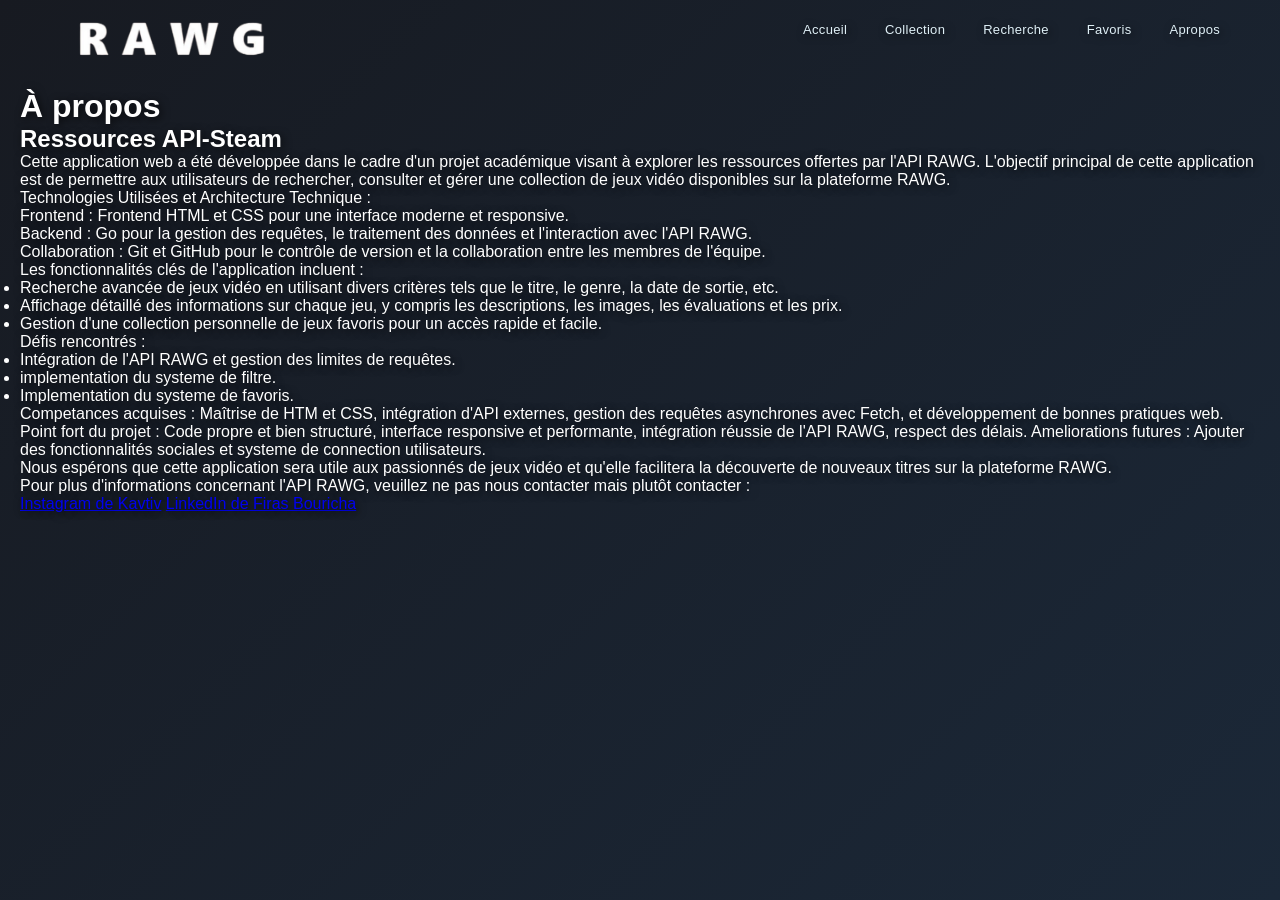
==== template/aPropos.html @ bc89b955 "derniere modif de recherche" ====
<!DOCTYPE html>
<html lang="fr">
    <head>
    <meta charset="UTF-8">
    <meta http-equiv="X-UA-Compatible" content="IE=edge">
    <meta name="viewport" content="width=device-width, initial-scale=1.0">
    <link rel="stylesheet" href="../static/styleaPropos.css">
    <title>Ressources API-Steam</title>
    </head>
<body>
        <nav class="navbar">
            <div class="left">
                <img class="logo" src="../icons/RAWG_logo-removebg-preview.png" alt="RAWG Logo">
            </div>
            <div class="navlinks">
                <a href="/">Accueil</a>
                <a href="/collection">Collection</a>
                <a href="/recherche">Recherche</a>
                <a href="/favoris">Favoris</a>
                <a href="/aPropos">Apropos</a>
            </div>
        </nav>
        <div class="text">
            <h1>À propos</h1>
        </div>
        <div class="content">
            <h2>Ressources API-Steam</h2>
            <p>Cette application web a été développée dans le cadre d'un projet académique visant à explorer les ressources offertes par l'API RAWG. L'objectif principal de cette application est de permettre aux utilisateurs de rechercher, consulter et gérer une collection de jeux vidéo disponibles sur la plateforme RAWG.</p>
            <p>Technologies Utilisées et Architecture Technique :
        </div>
                <div class="frontend">
                Frontend :
                    Frontend 
                        HTML et CSS pour une interface moderne et responsive.
                </div>
                <div class="backend">
                Backend :
                    Go pour la gestion des requêtes, le traitement des données et l'interaction avec l'API RAWG.
                </div>
                <div class="Collaboration">
                Collaboration :
                    Git et GitHub pour le contrôle de version et la collaboration entre les membres de l'équipe.
                </div>
            </p>
            <div class="fonctionnalites">
            <p>Les fonctionnalités clés de l'application incluent :</p>
            <ul>
                <li>Recherche avancée de jeux vidéo en utilisant divers critères tels que le titre, le genre, la date de sortie, etc.</li>
                <li>Affichage détaillé des informations sur chaque jeu, y compris les descriptions, les images, les évaluations et les prix.</li>
                <li>Gestion d'une collection personnelle de jeux favoris pour un accès rapide et facile.</li>
            </ul>
            <div class="difficultes">
            <p>Défis rencontrés :
                <ul>
                    <li>Intégration de l'API RAWG et gestion des limites de requêtes.</li>
                    <li>implementation du systeme de filtre.</li>
                    <li>Implementation du systeme de favoris.</li>
                </ul>
            </p>
            </div>
            <div class="bilan">
                Competances acquises :
                    Maîtrise de HTM et CSS, intégration d'API externes, gestion des requêtes asynchrones avec Fetch, et développement de bonnes pratiques web.
                Point fort du projet :
                    Code propre et bien structuré, interface responsive et performante, intégration réussie de l'API RAWG, respect des délais.
                Ameliorations futures :
                    Ajouter des fonctionnalités sociales et systeme de connection utilisateurs.
            </div>
        <div class="contact">
            <p>Nous espérons que cette application sera utile aux passionnés de jeux vidéo et qu'elle facilitera la découverte de nouveaux titres sur la plateforme RAWG.</p>
            <p>Pour plus d'informations concernant l'API RAWG, veuillez ne pas nous contacter mais plutôt contacter : </p>
                <a href="https://www.instagram.com/kavtiv">Instagram de Kavtiv</a>
                <a href="https://www.linkedin.com/in/firas-bouricha/">LinkedIn de Firas Bouricha</a>
        </div>
</body>
</html>
---- static/styleaPropos.css ----
/* toute la page a reutilisé a chaque fois */
* {
  margin: 0;
  padding: 0;
  box-sizing: border-box;
  font-family: "Helvetica Neue", Arial, sans-serif;
}

body {
  color: white;
  font-family: Arial, sans-serif;
  text-shadow: 2px 2px 8px rgba(0, 0, 0, 0.7);
  padding: 20px 20px 40px 20px;
  padding-top: 88px;
  background: linear-gradient(135deg, #171A21 0%, #1B2838 100%);
  min-height: 100vh;
}

main {
    position: relative;
    min-height: 400px;
}

.navbar {
  position: fixed;
  top: 0;
  left: 0;
  width: 100%;
  display: flex;
  justify-content: space-between;
  align-items: center;
  padding: 18px 50px;
  font-size: 13px;
  letter-spacing: 0.3px;
  height: 60px;
  background-color: transparent;
  border-bottom: 1px solid transparent;
  transition: background-color 0.4s ease, box-shadow 0.4s ease, border-color 0.4s ease;
  z-index: 10;
}

.navbar:hover {
  background-color: #2A475E;
  border-color: #66C0F4;
  box-shadow: 0 2px 10px rgba(0,0,0,0.08);
}

.navbar:hover {
  background-color: #2A475E;
  border-color: #66C0F4;
  box-shadow: 0 2px 10px rgba(0,0,0,0.08);
}

.navlinks {
  display: flex;
  gap: 18px;
  align-items: center;
}
.navlinks a {
  color: #dfeff6;
  text-decoration: none;
  padding: 8px 10px;
  border-radius: 4px;
  transition: background 0.2s;
}

.left, .right {
  display: flex;
  align-items: center;
  gap: 22px;
}

.logo {
  width: 200px;
  position: relative;
  left: 20px;
  top: 0px;
  font-weight: 600;
  letter-spacing: 4px;
  font-size: 22px;
  cursor: pointer;
  transition: transform 0.3s;
}

.logo:hover {
  transform: scale(1.05);
}
/* fin de la page */
/*frondend*/
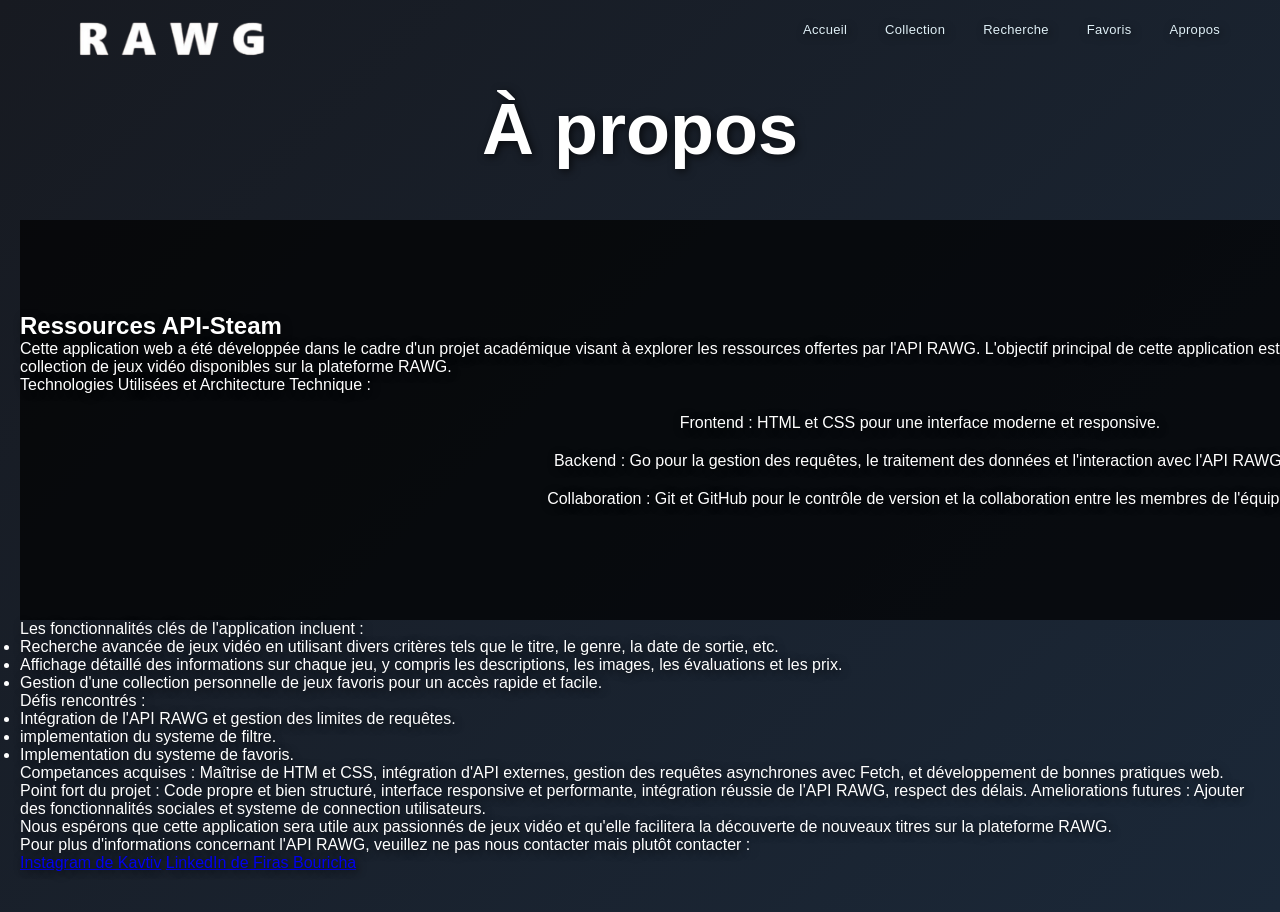
==== commit da855307: "derniere modif de recherche" ====
--- a/template/aPropos.html
+++ b/template/aPropos.html
@@ -20,28 +20,29 @@
                 <a href="/aPropos">Apropos</a>
             </div>
         </nav>
-        <div class="text">
-            <h1>À propos</h1>
-        </div>
-        <div class="content">
-            <h2>Ressources API-Steam</h2>
-            <p>Cette application web a été développée dans le cadre d'un projet académique visant à explorer les ressources offertes par l'API RAWG. L'objectif principal de cette application est de permettre aux utilisateurs de rechercher, consulter et gérer une collection de jeux vidéo disponibles sur la plateforme RAWG.</p>
-            <p>Technologies Utilisées et Architecture Technique :
-        </div>
+            <div class="text">
+                <h1>À propos</h1>
+            </div>
+        <div class="carre">
+            <div class="content">
+                <h2>Ressources API-Steam</h2>
+             <p>Cette application web a été développée dans le cadre d'un projet académique visant à explorer les ressources offertes par l'API RAWG. L'objectif principal de cette application est de permettre aux utilisateurs de rechercher, consulter et gérer une collection de jeux vidéo disponibles sur la plateforme RAWG.</p>
+                <p>Technologies Utilisées et Architecture Technique :
+            </div>
                 <div class="frontend">
-                Frontend :
-                    Frontend 
+                    Frontend : 
                         HTML et CSS pour une interface moderne et responsive.
                 </div>
                 <div class="backend">
-                Backend :
-                    Go pour la gestion des requêtes, le traitement des données et l'interaction avec l'API RAWG.
+                    Backend :
+                        Go pour la gestion des requêtes, le traitement des données et l'interaction avec l'API RAWG.
                 </div>
                 <div class="Collaboration">
-                Collaboration :
-                    Git et GitHub pour le contrôle de version et la collaboration entre les membres de l'équipe.
+                    Collaboration :
+                        Git et GitHub pour le contrôle de version et la collaboration entre les membres de l'équipe.
                 </div>
-            </p>
+                </p>
+        </div>
             <div class="fonctionnalites">
             <p>Les fonctionnalités clés de l'application incluent :</p>
             <ul>
--- a/static/styleaPropos.css
+++ b/static/styleaPropos.css
@@ -86,4 +86,21 @@
   transform: scale(1.05);
 }
 /* fin de la page */
+/*aProposTexte*/
+.text {
+    text-align: center;
+    margin-bottom: 50px;
+    font-size: 36px;
+}
 /*frondend*/
+.carre {
+    width: 1800px;
+    height: 400px;
+    background-color: rgba(0, 0, 0, 0.7);
+    display: flex;
+    justify-content: center;
+    align-items: center;
+    margin: 0 auto;
+    flex-direction: column;  /* Empile les éléments verticalement */
+    gap: 20px;  /* Espacement entre les éléments */
+}
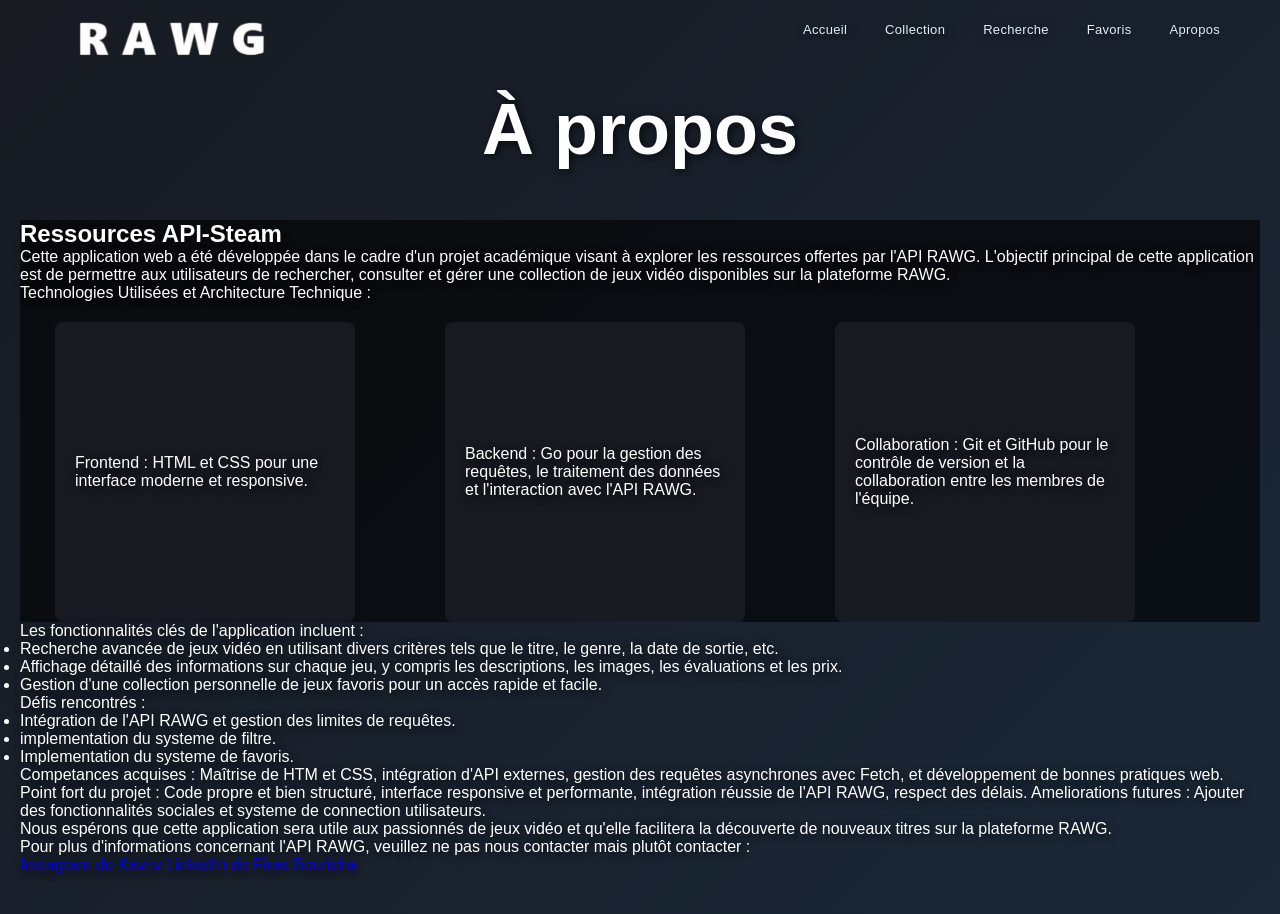
==== commit 07ced75e: "debut ia" ====
--- a/template/aPropos.html
+++ b/template/aPropos.html
@@ -23,23 +23,29 @@
             <div class="text">
                 <h1>À propos</h1>
             </div>
-        <div class="carre">
+        <div class="groscarre">
             <div class="content">
                 <h2>Ressources API-Steam</h2>
              <p>Cette application web a été développée dans le cadre d'un projet académique visant à explorer les ressources offertes par l'API RAWG. L'objectif principal de cette application est de permettre aux utilisateurs de rechercher, consulter et gérer une collection de jeux vidéo disponibles sur la plateforme RAWG.</p>
                 <p>Technologies Utilisées et Architecture Technique :
             </div>
-                <div class="frontend">
+                <div class="carre1">
+                    <div class="frontend">
                     Frontend : 
                         HTML et CSS pour une interface moderne et responsive.
+                    </div>
                 </div>
-                <div class="backend">
+                <div class="carre2">
+                    <div class="backend">
                     Backend :
                         Go pour la gestion des requêtes, le traitement des données et l'interaction avec l'API RAWG.
+                    </div>
                 </div>
-                <div class="Collaboration">
+                <div class="carre3">
+                    <div class="Collaboration">
                     Collaboration :
                         Git et GitHub pour le contrôle de version et la collaboration entre les membres de l'équipe.
+                    </div>
                 </div>
                 </p>
         </div>
--- a/static/styleaPropos.css
+++ b/static/styleaPropos.css
@@ -1,106 +1,152 @@
-/* toute la page a reutilisé a chaque fois */
+/* Réinitialisation globale des styles */
 * {
-  margin: 0;
-  padding: 0;
-  box-sizing: border-box;
-  font-family: "Helvetica Neue", Arial, sans-serif;
+  margin: 0; /* Pas de marge externe */
+  padding: 0; /* Pas de marge interne */
+  box-sizing: border-box; /* Inclut padding dans largeur totale */
+  font-family: "Helvetica Neue", Arial, sans-serif; /* Police de caractères */
 }
 
+/* Style général du body avec dégradé de fond */
 body {
-  color: white;
-  font-family: Arial, sans-serif;
-  text-shadow: 2px 2px 8px rgba(0, 0, 0, 0.7);
-  padding: 20px 20px 40px 20px;
-  padding-top: 88px;
-  background: linear-gradient(135deg, #171A21 0%, #1B2838 100%);
-  min-height: 100vh;
+  color: white; /* Texte blanc */
+  font-family: Arial, sans-serif; /* Police de caractères */
+  text-shadow: 2px 2px 8px rgba(0, 0, 0, 0.7); /* Ombre portée du texte */
+  padding: 20px 20px 40px 20px; /* Espace intérieur haut droite bas gauche */
+  padding-top: 88px; /* Espace supplémentaire en haut */
+  background: linear-gradient(135deg, #171A21 0%, #1B2838 100%); /* Dégradé de fond */
+  min-height: 100vh; /* Hauteur minimale plein écran */
 }
 
+/* Contenu principal avec hauteur minimale */
 main {
-    position: relative;
-    min-height: 400px;
+    position: relative; /* Positionnement relatif pour enfants absolus */
+    min-height: 400px; /* Hauteur minimale */
 }
 
+/* Barre de navigation fixée en haut */
 .navbar {
-  position: fixed;
-  top: 0;
-  left: 0;
-  width: 100%;
-  display: flex;
-  justify-content: space-between;
-  align-items: center;
-  padding: 18px 50px;
-  font-size: 13px;
-  letter-spacing: 0.3px;
-  height: 60px;
-  background-color: transparent;
-  border-bottom: 1px solid transparent;
-  transition: background-color 0.4s ease, box-shadow 0.4s ease, border-color 0.4s ease;
-  z-index: 10;
+  position: fixed; /* Reste en place au scroll */
+  top: 0; /* Collé en haut */
+  left: 0; /* Collé à gauche */
+  width: 100%; /* Largeur complète */
+  display: flex; /* Disposition flexible */
+  justify-content: space-between; /* Espace entre gauche et droite */
+  align-items: center; /* Alignement vertical centré */
+  padding: 18px 50px; /* Espace intérieur */
+  font-size: 13px; /* Taille du texte */
+  letter-spacing: 0.3px; /* Espacement entre les lettres */
+  height: 60px; /* Hauteur fixe */
+  background-color: transparent; /* Fond transparent */
+  border-bottom: 1px solid transparent; /* Bordure basse invisible */
+  transition: background-color 0.4s ease, box-shadow 0.4s ease, border-color 0.4s ease; /* Animations */
+  z-index: 10; /* Au-dessus des autres éléments */
 }
 
+/* Effet hover sur la navbar */
 .navbar:hover {
-  background-color: #2A475E;
-  border-color: #66C0F4;
-  box-shadow: 0 2px 10px rgba(0,0,0,0.08);
+  background-color: #2A475E; /* Fond bleu au survol */
+  border-color: #66C0F4; /* Bordure bleue au survol */
+  box-shadow: 0 2px 10px rgba(0,0,0,0.08); /* Ombre au survol */
 }
 
-.navbar:hover {
-  background-color: #2A475E;
-  border-color: #66C0F4;
-  box-shadow: 0 2px 10px rgba(0,0,0,0.08);
+/* Conteneur des liens de navigation */
+.navlinks {
+  display: flex; /* Disposition flexible */
+  gap: 18px; /* Espace entre les liens */
+  align-items: center; /* Alignement vertical centré */
 }
 
-.navlinks {
-  display: flex;
-  gap: 18px;
-  align-items: center;
-}
+/* Style des liens de navigation */
 .navlinks a {
-  color: #dfeff6;
-  text-decoration: none;
-  padding: 8px 10px;
-  border-radius: 4px;
-  transition: background 0.2s;
+  color: #dfeff6; /* Couleur bleu très clair */
+  text-decoration: none; /* Pas de soulignement */
+  padding: 8px 10px; /* Espace intérieur */
+  border-radius: 4px; /* Coins légèrement arrondis */
+  transition: background 0.2s; /* Animation du fond */
 }
 
+/* Sections gauche et droite de la navbar */
 .left, .right {
-  display: flex;
-  align-items: center;
-  gap: 22px;
+  display: flex; /* Disposition flexible */
+  align-items: center; /* Alignement vertical centré */
+  gap: 22px; /* Espace entre les éléments */
 }
 
+/* Logo avec effet d'agrandissement */
 .logo {
-  width: 200px;
-  position: relative;
-  left: 20px;
-  top: 0px;
-  font-weight: 600;
-  letter-spacing: 4px;
-  font-size: 22px;
-  cursor: pointer;
-  transition: transform 0.3s;
+  width: 200px; /* Largeur du logo */
+  position: relative; /* Position relative */
+  left: 20px; /* Décalage vers la droite */
+  top: 0px; /* Pas de décalage vertical */
+  font-weight: 600; /* Texte semi-gras */
+  letter-spacing: 4px; /* Grand espacement des lettres */
+  font-size: 22px; /* Taille du texte */
+  cursor: pointer; /* Curseur en forme de main */
+  transition: transform 0.3s; /* Animation de transformation */
 }
 
+/* Effet hover sur le logo */
 .logo:hover {
-  transform: scale(1.05);
+  transform: scale(1.05); /* Agrandissement de 5% au survol */
 }
-/* fin de la page */
-/*aProposTexte*/
+
+/* Titre de la page À Propos centré */
 .text {
-    text-align: center;
-    margin-bottom: 50px;
-    font-size: 36px;
+    text-align: center; /* Texte centré */
+    margin-bottom: 50px; /* Espace en bas */
+    font-size: 36px; /* Grande taille de texte */
 }
-/*frondend*/
-.carre {
-    width: 1800px;
-    height: 400px;
-    background-color: rgba(0, 0, 0, 0.7);
-    display: flex;
-    justify-content: center;
-    align-items: center;
-    margin: 0 auto;
-    flex-direction: column;  /* Empile les éléments verticalement */
-    gap: 20px;  /* Espacement entre les éléments */
+
+/* Grand conteneur - contient les trois boîtes côte à côte */
+.groscarre {
+    display: flex; /* Disposition flexible */
+    justify-content: space-around; /* Espace autour des boîtes */
+    align-items: flex-start; /* Alignement en haut */
+    gap: 20px; /* Espace entre les boîtes */
+    margin: 0 auto; /* Centrage horizontal */
+    width: 100%; /* Largeur complète */
+    flex-wrap: wrap; /* Permet le retour à la ligne */
+    background-color: rgba(0, 0, 0, 0.596); /* Fond vert semi-transparent */
+}
+
+/* Boîte 1 - alignée à gauche (Frontend) */
+.carre1 {
+    width: 300px; /* Largeur de la boîte */
+    height: 300px; /* Hauteur de la boîte */
+    background-color: #171A21; /* Fond  */
+    display: flex; /* Disposition flexible */
+    justify-content: center; /* Centrage horizontal du contenu */
+    align-items: center; /* Centrage vertical du contenu */
+    flex-direction: column; /* Empilement vertical */
+    gap: 20px; /* Espace entre les éléments */
+    padding: 20px; /* Espace intérieur */
+    border-radius: 8px; /* Coins arrondis */
+}
+
+/* Boîte 2 - au centre (Backend) */
+.carre2 {
+    width: 300px; /* Largeur de la boîte */
+    height: 300px; /* Hauteur de la boîte */
+    background-color: #171A21; /* Fond */
+    display: flex; /* Disposition flexible */
+    justify-content: center; /* Centrage horizontal du contenu */
+    align-items: center; /* Centrage vertical du contenu */
+    flex-direction: column; /* Empilement vertical */
+    gap: 20px; /* Espace entre les éléments */
+    padding: 20px; /* Espace intérieur */
+    border-radius: 8px; /* Coins arrondis */
+}
+
+/* Boîte 3 - alignée à droite (Collaboration) */
+.carre3 {
+    width: 300px; /* Largeur de la boîte */
+    height: 300px; /* Hauteur de la boîte */
+    background-color: #171A21; /* Fond */
+    display: flex; /* Disposition flexible */
+    justify-content: center; /* Centrage horizontal du contenu */
+    align-items: center; /* Centrage vertical du contenu */
+    flex-direction: column; /* Empilement vertical */
+    gap: 20px; /* Espace entre les éléments */
+    padding: 20px; /* Espace intérieur */
+    border-radius: 8px; /* Coins arrondis */
 }
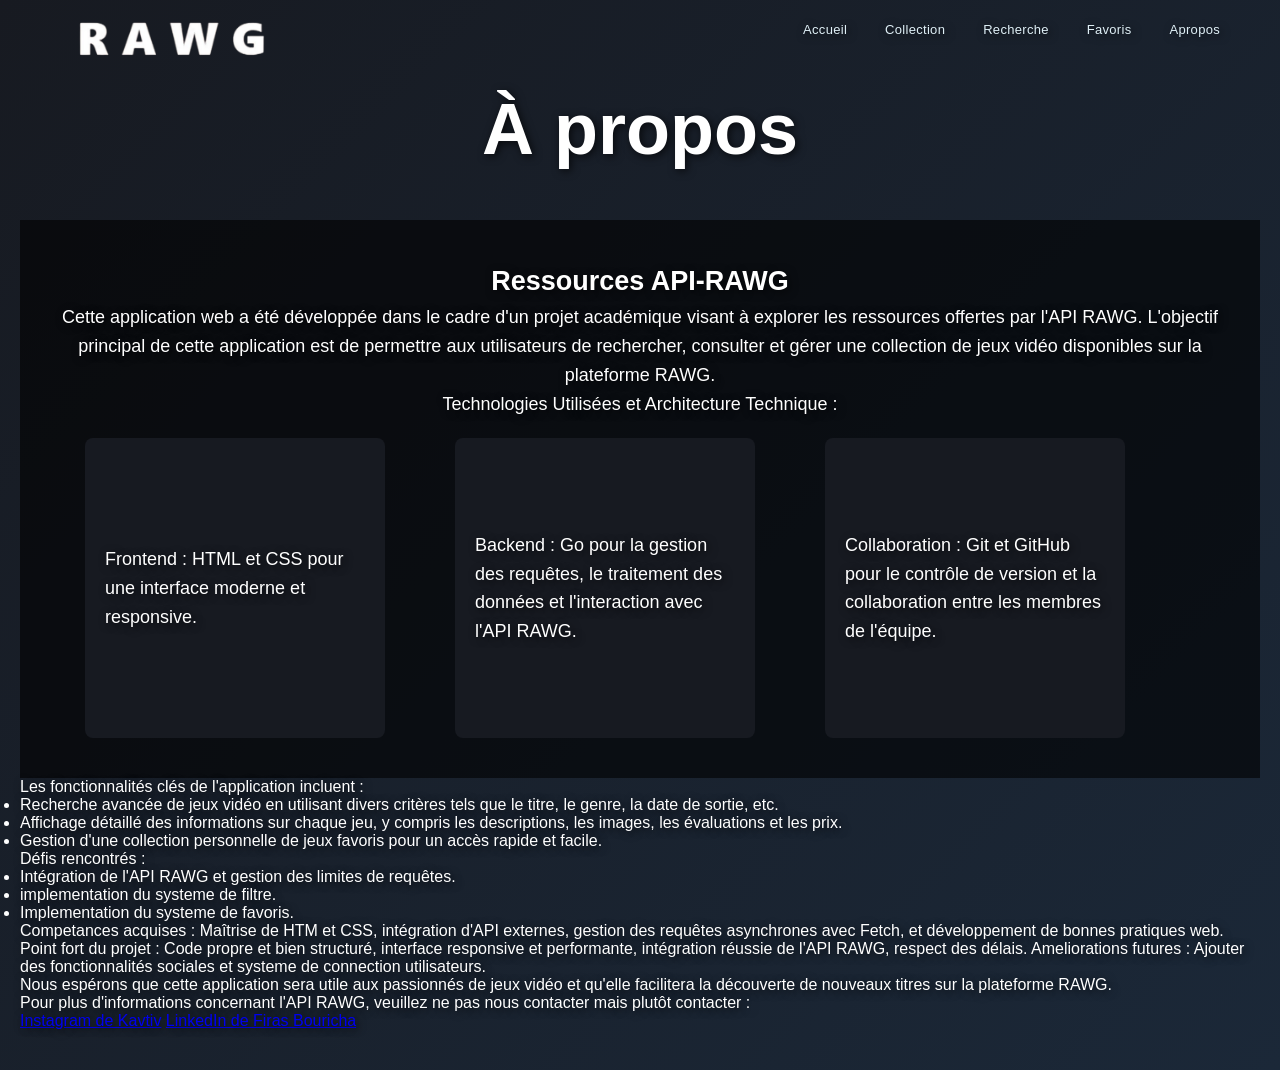
==== commit 60a06e2c: "debut ia" ====
--- a/template/aPropos.html
+++ b/template/aPropos.html
@@ -5,7 +5,7 @@
     <meta http-equiv="X-UA-Compatible" content="IE=edge">
     <meta name="viewport" content="width=device-width, initial-scale=1.0">
     <link rel="stylesheet" href="../static/styleaPropos.css">
-    <title>Ressources API-Steam</title>
+    <title>Ressources API-RAWG</title>
     </head>
 <body>
         <nav class="navbar">
@@ -25,7 +25,7 @@
             </div>
         <div class="groscarre">
             <div class="content">
-                <h2>Ressources API-Steam</h2>
+                <h2>Ressources API-RAWG</h2>
              <p>Cette application web a été développée dans le cadre d'un projet académique visant à explorer les ressources offertes par l'API RAWG. L'objectif principal de cette application est de permettre aux utilisateurs de rechercher, consulter et gérer une collection de jeux vidéo disponibles sur la plateforme RAWG.</p>
                 <p>Technologies Utilisées et Architecture Technique :
             </div>
--- a/static/styleaPropos.css
+++ b/static/styleaPropos.css
@@ -107,6 +107,7 @@
     width: 100%; /* Largeur complète */
     flex-wrap: wrap; /* Permet le retour à la ligne */
     background-color: rgba(0, 0, 0, 0.596); /* Fond vert semi-transparent */
+    padding: 40px; /* Espace intérieur tout autour */
 }
 
 /* Boîte 1 - alignée à gauche (Frontend) */
@@ -121,6 +122,8 @@
     gap: 20px; /* Espace entre les éléments */
     padding: 20px; /* Espace intérieur */
     border-radius: 8px; /* Coins arrondis */
+    font-size: 18px; /* Texte plus gros */
+    line-height: 1.6; /* Espacement entre les lignes */
 }
 
 /* Boîte 2 - au centre (Backend) */
@@ -135,6 +138,8 @@
     gap: 20px; /* Espace entre les éléments */
     padding: 20px; /* Espace intérieur */
     border-radius: 8px; /* Coins arrondis */
+    font-size: 18px; /* Texte plus gros */
+    line-height: 1.6; /* Espacement entre les lignes */
 }
 
 /* Boîte 3 - alignée à droite (Collaboration) */
@@ -149,4 +154,13 @@
     gap: 20px; /* Espace entre les éléments */
     padding: 20px; /* Espace intérieur */
     border-radius: 8px; /* Coins arrondis */
+    font-size: 18px; /* Texte plus gros */
+    line-height: 1.6; /* Espacement entre les lignes */
+}
+
+/* Contenu principal de la section groscarre */
+.content {
+    font-size: 18px; /* Texte plus gros */
+    line-height: 1.6; /* Espacement entre les lignes */
+    text-align: center; /* Texte centré */
 }
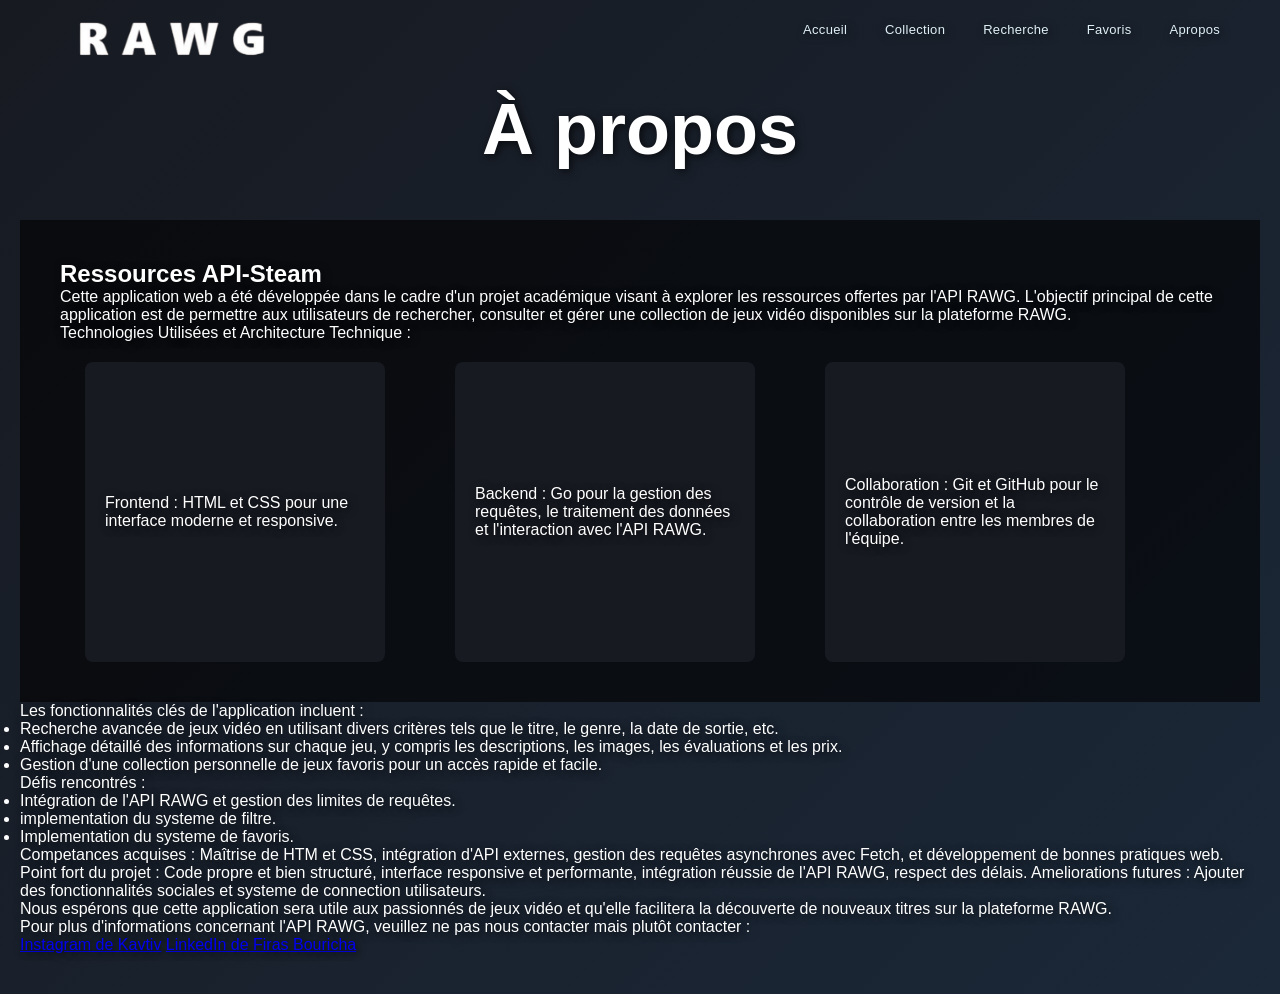
==== commit 13fa2d9a: "conflits" ====
--- a/template/aPropos.html
+++ b/template/aPropos.html
@@ -5,7 +5,7 @@
     <meta http-equiv="X-UA-Compatible" content="IE=edge">
     <meta name="viewport" content="width=device-width, initial-scale=1.0">
     <link rel="stylesheet" href="../static/styleaPropos.css">
-    <title>Ressources API-RAWG</title>
+    <title>Ressources API-Steam</title>
     </head>
 <body>
         <nav class="navbar">
@@ -25,7 +25,7 @@
             </div>
         <div class="groscarre">
             <div class="content">
-                <h2>Ressources API-RAWG</h2>
+                <h2>Ressources API-Steam</h2>
              <p>Cette application web a été développée dans le cadre d'un projet académique visant à explorer les ressources offertes par l'API RAWG. L'objectif principal de cette application est de permettre aux utilisateurs de rechercher, consulter et gérer une collection de jeux vidéo disponibles sur la plateforme RAWG.</p>
                 <p>Technologies Utilisées et Architecture Technique :
             </div>
--- a/static/styleaPropos.css
+++ b/static/styleaPropos.css
@@ -122,8 +122,6 @@
     gap: 20px; /* Espace entre les éléments */
     padding: 20px; /* Espace intérieur */
     border-radius: 8px; /* Coins arrondis */
-    font-size: 18px; /* Texte plus gros */
-    line-height: 1.6; /* Espacement entre les lignes */
 }
 
 /* Boîte 2 - au centre (Backend) */
@@ -138,8 +136,6 @@
     gap: 20px; /* Espace entre les éléments */
     padding: 20px; /* Espace intérieur */
     border-radius: 8px; /* Coins arrondis */
-    font-size: 18px; /* Texte plus gros */
-    line-height: 1.6; /* Espacement entre les lignes */
 }
 
 /* Boîte 3 - alignée à droite (Collaboration) */
@@ -154,13 +150,4 @@
     gap: 20px; /* Espace entre les éléments */
     padding: 20px; /* Espace intérieur */
     border-radius: 8px; /* Coins arrondis */
-    font-size: 18px; /* Texte plus gros */
-    line-height: 1.6; /* Espacement entre les lignes */
-}
-
-/* Contenu principal de la section groscarre */
-.content {
-    font-size: 18px; /* Texte plus gros */
-    line-height: 1.6; /* Espacement entre les lignes */
-    text-align: center; /* Texte centré */
 }
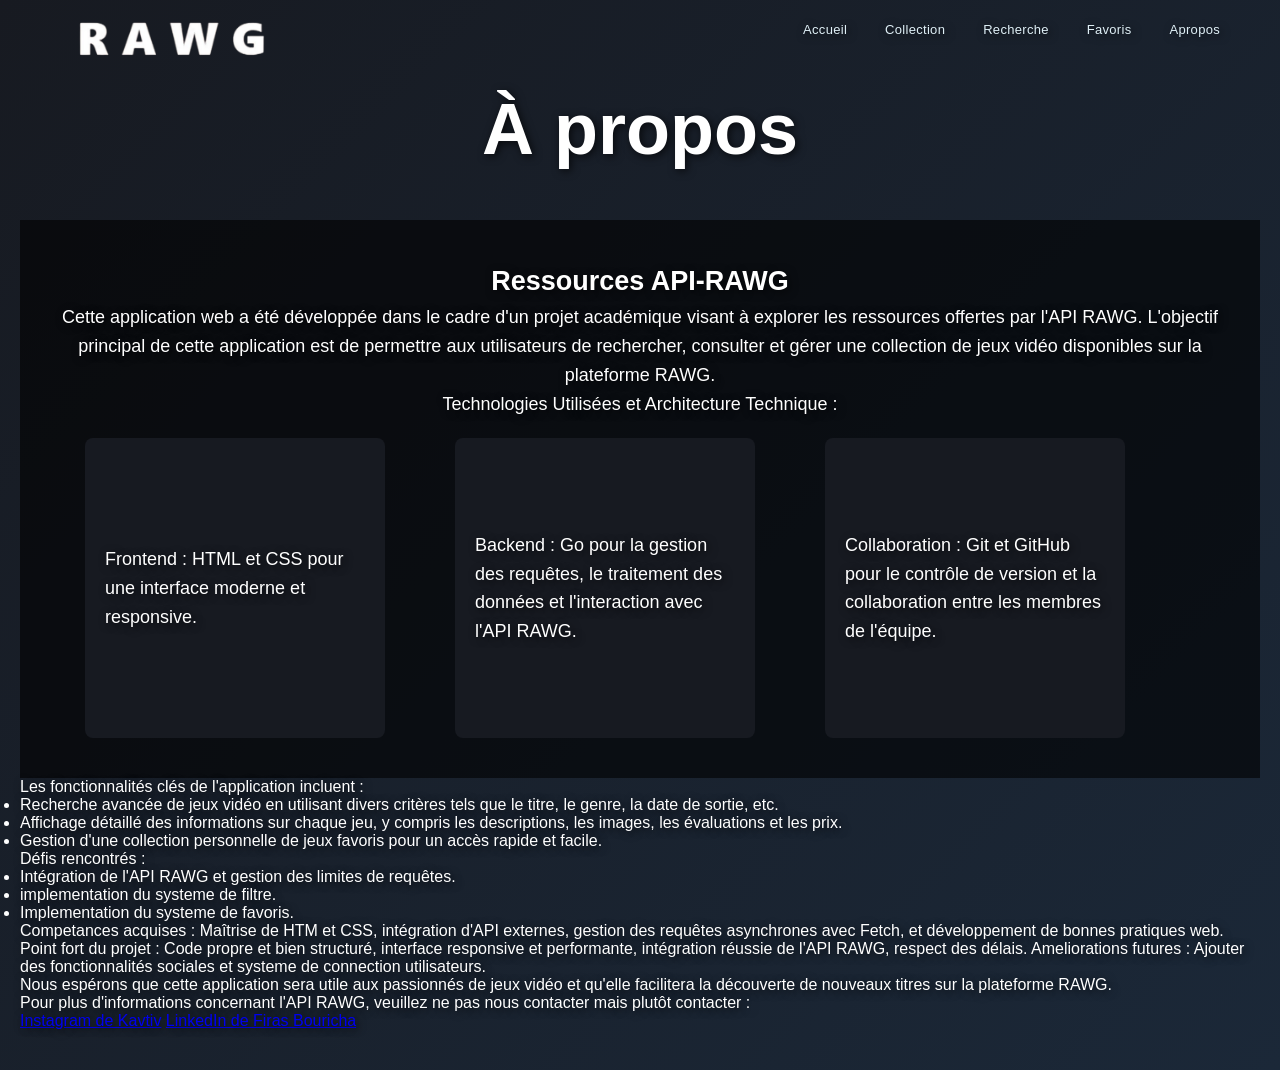
==== commit 857b7a08: "conflits" ====
--- a/template/aPropos.html
+++ b/template/aPropos.html
@@ -5,7 +5,7 @@
     <meta http-equiv="X-UA-Compatible" content="IE=edge">
     <meta name="viewport" content="width=device-width, initial-scale=1.0">
     <link rel="stylesheet" href="../static/styleaPropos.css">
-    <title>Ressources API-Steam</title>
+    <title>Ressources API-RAWG</title>
     </head>
 <body>
         <nav class="navbar">
@@ -25,7 +25,7 @@
             </div>
         <div class="groscarre">
             <div class="content">
-                <h2>Ressources API-Steam</h2>
+                <h2>Ressources API-RAWG</h2>
              <p>Cette application web a été développée dans le cadre d'un projet académique visant à explorer les ressources offertes par l'API RAWG. L'objectif principal de cette application est de permettre aux utilisateurs de rechercher, consulter et gérer une collection de jeux vidéo disponibles sur la plateforme RAWG.</p>
                 <p>Technologies Utilisées et Architecture Technique :
             </div>
--- a/static/styleaPropos.css
+++ b/static/styleaPropos.css
@@ -122,6 +122,8 @@
     gap: 20px; /* Espace entre les éléments */
     padding: 20px; /* Espace intérieur */
     border-radius: 8px; /* Coins arrondis */
+    font-size: 18px; /* Texte plus gros */
+    line-height: 1.6; /* Espacement entre les lignes */
 }
 
 /* Boîte 2 - au centre (Backend) */
@@ -136,6 +138,8 @@
     gap: 20px; /* Espace entre les éléments */
     padding: 20px; /* Espace intérieur */
     border-radius: 8px; /* Coins arrondis */
+    font-size: 18px; /* Texte plus gros */
+    line-height: 1.6; /* Espacement entre les lignes */
 }
 
 /* Boîte 3 - alignée à droite (Collaboration) */
@@ -150,4 +154,13 @@
     gap: 20px; /* Espace entre les éléments */
     padding: 20px; /* Espace intérieur */
     border-radius: 8px; /* Coins arrondis */
+    font-size: 18px; /* Texte plus gros */
+    line-height: 1.6; /* Espacement entre les lignes */
+}
+
+/* Contenu principal de la section groscarre */
+.content {
+    font-size: 18px; /* Texte plus gros */
+    line-height: 1.6; /* Espacement entre les lignes */
+    text-align: center; /* Texte centré */
 }
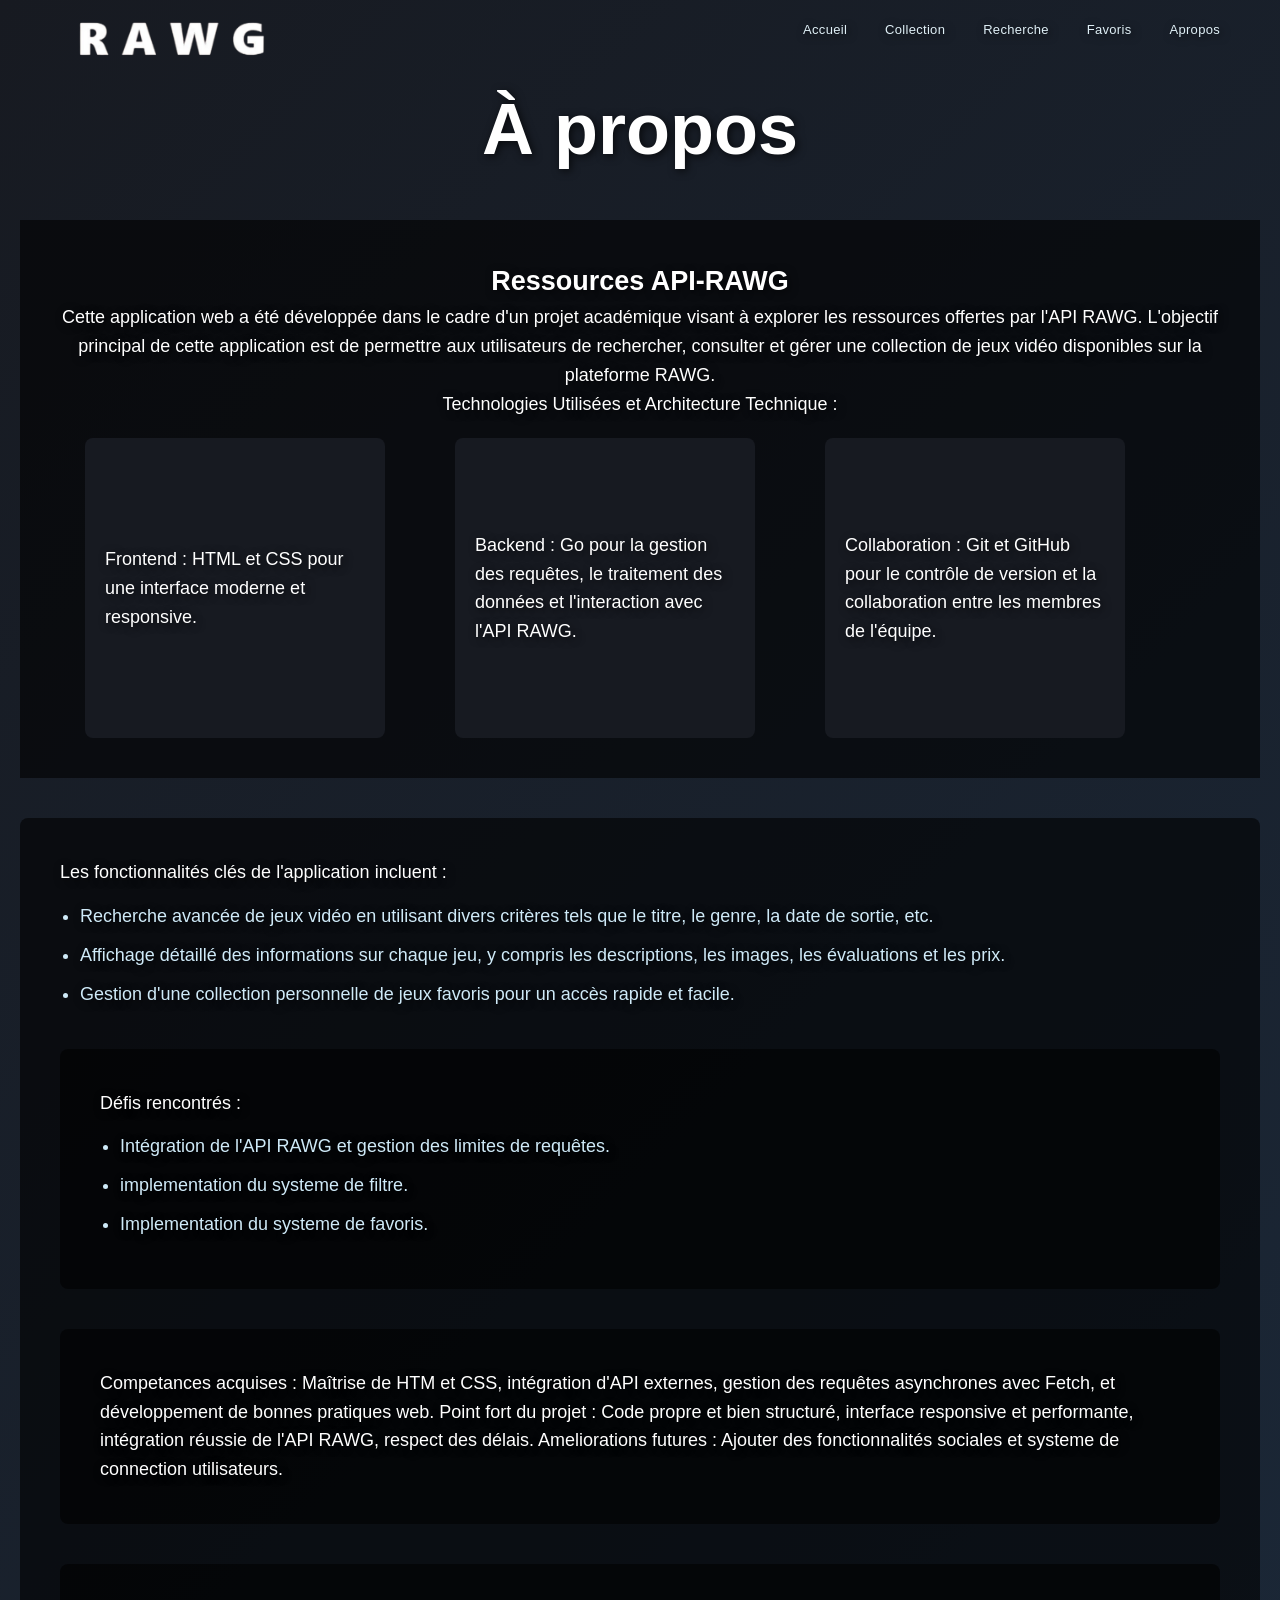
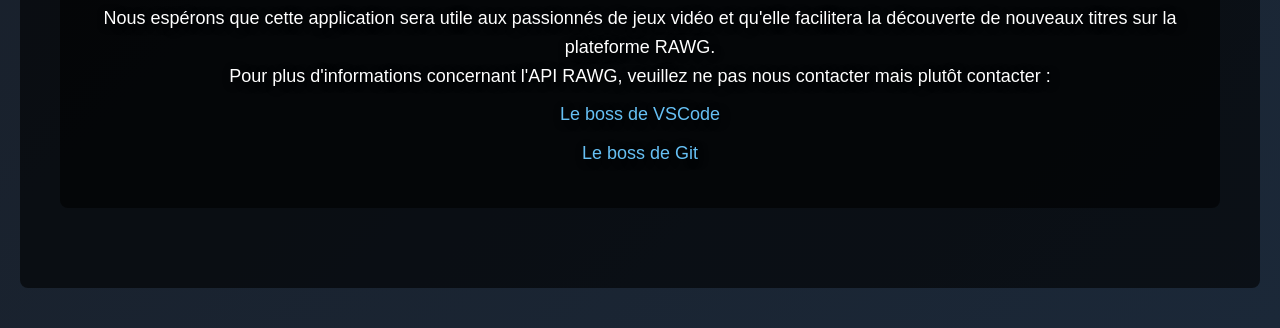
==== commit 3a8360a9: "debut ia" ====
--- a/template/aPropos.html
+++ b/template/aPropos.html
@@ -76,8 +76,8 @@
         <div class="contact">
             <p>Nous espérons que cette application sera utile aux passionnés de jeux vidéo et qu'elle facilitera la découverte de nouveaux titres sur la plateforme RAWG.</p>
             <p>Pour plus d'informations concernant l'API RAWG, veuillez ne pas nous contacter mais plutôt contacter : </p>
-                <a href="https://www.instagram.com/kavtiv">Instagram de Kavtiv</a>
-                <a href="https://www.linkedin.com/in/firas-bouricha/">LinkedIn de Firas Bouricha</a>
+                <a href="https://www.instagram.com/kavtiv">Le boss de VSCode</a>
+                <a href="https://www.linkedin.com/in/firas-bouricha/">Le boss de Git</a>
         </div>
 </body>
 </html>
--- a/static/styleaPropos.css
+++ b/static/styleaPropos.css
@@ -163,4 +163,85 @@
     font-size: 18px; /* Texte plus gros */
     line-height: 1.6; /* Espacement entre les lignes */
     text-align: center; /* Texte centré */
+}
+
+/* Section des fonctionnalités */
+.fonctionnalites {
+    background-color: rgba(0, 0, 0, 0.596); /* Fond semi-transparent */
+    padding: 40px; /* Espace intérieur */
+    margin-top: 40px; /* Espace au-dessus */
+    border-radius: 8px; /* Coins arrondis */
+    font-size: 18px; /* Texte plus gros */
+    line-height: 1.6; /* Espacement entre les lignes */
+}
+
+/* Listes à puces */
+.fonctionnalites ul {
+    margin-left: 20px; /* Indentation */
+    margin-top: 15px; /* Espace au-dessus */
+}
+
+/* Éléments de liste */
+.fonctionnalites li {
+    margin-bottom: 10px; /* Espace entre les items */
+    color: #cfeaf8; /* Couleur bleu clair */
+}
+
+/* Section des difficultés */
+.difficultes {
+    background-color: rgba(0, 0, 0, 0.596); /* Fond semi-transparent */
+    padding: 40px; /* Espace intérieur */
+    margin-top: 40px; /* Espace au-dessus */
+    border-radius: 8px; /* Coins arrondis */
+    font-size: 18px; /* Texte plus gros */
+    line-height: 1.6; /* Espacement entre les lignes */
+}
+
+/* Listes dans la section difficultés */
+.difficultes ul {
+    margin-left: 20px; /* Indentation */
+    margin-top: 15px; /* Espace au-dessus */
+}
+
+/* Éléments de liste dans difficultés */
+.difficultes li {
+    margin-bottom: 10px; /* Espace entre les items */
+    color: #cfeaf8; /* Couleur bleu clair */
+}
+
+/* Section bilan */
+.bilan {
+    background-color: rgba(0, 0, 0, 0.596); /* Fond semi-transparent */
+    padding: 40px; /* Espace intérieur */
+    margin-top: 40px; /* Espace au-dessus */
+    border-radius: 8px; /* Coins arrondis */
+    font-size: 18px; /* Texte plus gros */
+    line-height: 1.6; /* Espacement entre les lignes */
+}
+
+/* Section contact */
+.contact {
+    background-color: rgba(0, 0, 0, 0.596); /* Fond semi-transparent */
+    padding: 40px; /* Espace intérieur */
+    margin-top: 40px; /* Espace au-dessus */
+    margin-bottom: 40px; /* Espace au-dessous */
+    border-radius: 8px; /* Coins arrondis */
+    font-size: 18px; /* Texte plus gros */
+    line-height: 1.6; /* Espacement entre les lignes */
+    text-align: center; /* Texte centré */
+}
+
+/* Liens dans la section contact */
+.contact a {
+    color: #66c0f4; /* Couleur bleu clair */
+    text-decoration: none; /* Pas de soulignement */
+    display: block; /* Sur une nouvelle ligne */
+    margin-top: 10px; /* Espace au-dessus */
+    transition: color 0.2s; /* Animation de couleur */
+}
+
+/* Effet hover sur les liens */
+.contact a:hover {
+    color: #ffffff; /* Blanc au survol */
+    text-decoration: underline; /* Soulignement au survol */
 }
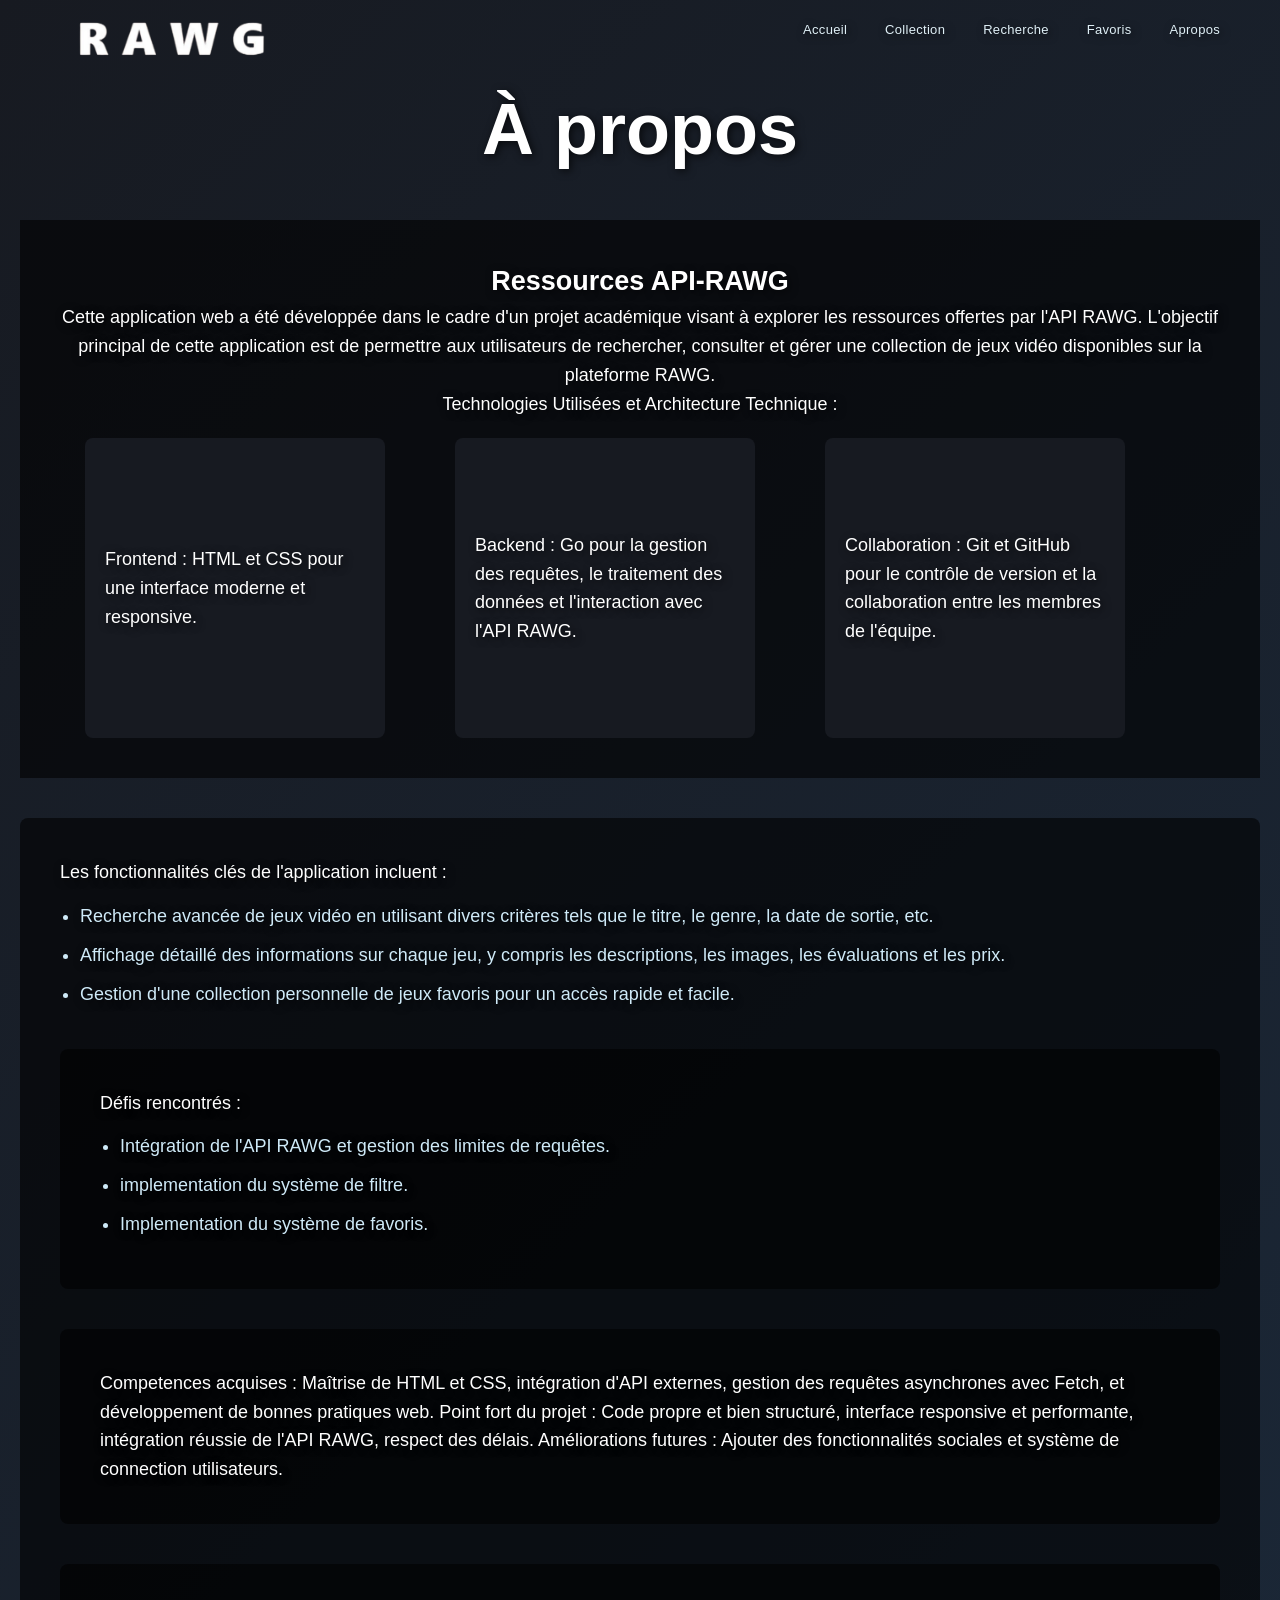
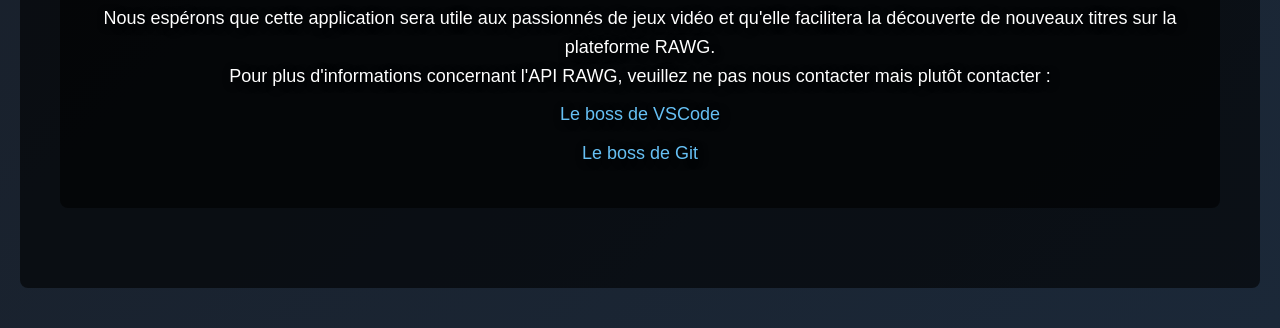
==== commit 769605d6: "ortgraphe de enzo a revoir" ====
--- a/template/aPropos.html
+++ b/template/aPropos.html
@@ -60,18 +60,18 @@
             <p>Défis rencontrés :
                 <ul>
                     <li>Intégration de l'API RAWG et gestion des limites de requêtes.</li>
-                    <li>implementation du systeme de filtre.</li>
-                    <li>Implementation du systeme de favoris.</li>
+                    <li>implementation du système de filtre.</li>
+                    <li>Implementation du système de favoris.</li>
                 </ul>
             </p>
             </div>
             <div class="bilan">
-                Competances acquises :
-                    Maîtrise de HTM et CSS, intégration d'API externes, gestion des requêtes asynchrones avec Fetch, et développement de bonnes pratiques web.
+                Competences acquises :
+                    Maîtrise de HTML et CSS, intégration d'API externes, gestion des requêtes asynchrones avec Fetch, et développement de bonnes pratiques web.
                 Point fort du projet :
                     Code propre et bien structuré, interface responsive et performante, intégration réussie de l'API RAWG, respect des délais.
-                Ameliorations futures :
-                    Ajouter des fonctionnalités sociales et systeme de connection utilisateurs.
+                Améliorations futures :
+                    Ajouter des fonctionnalités sociales et système de connection utilisateurs.
             </div>
         <div class="contact">
             <p>Nous espérons que cette application sera utile aux passionnés de jeux vidéo et qu'elle facilitera la découverte de nouveaux titres sur la plateforme RAWG.</p>
